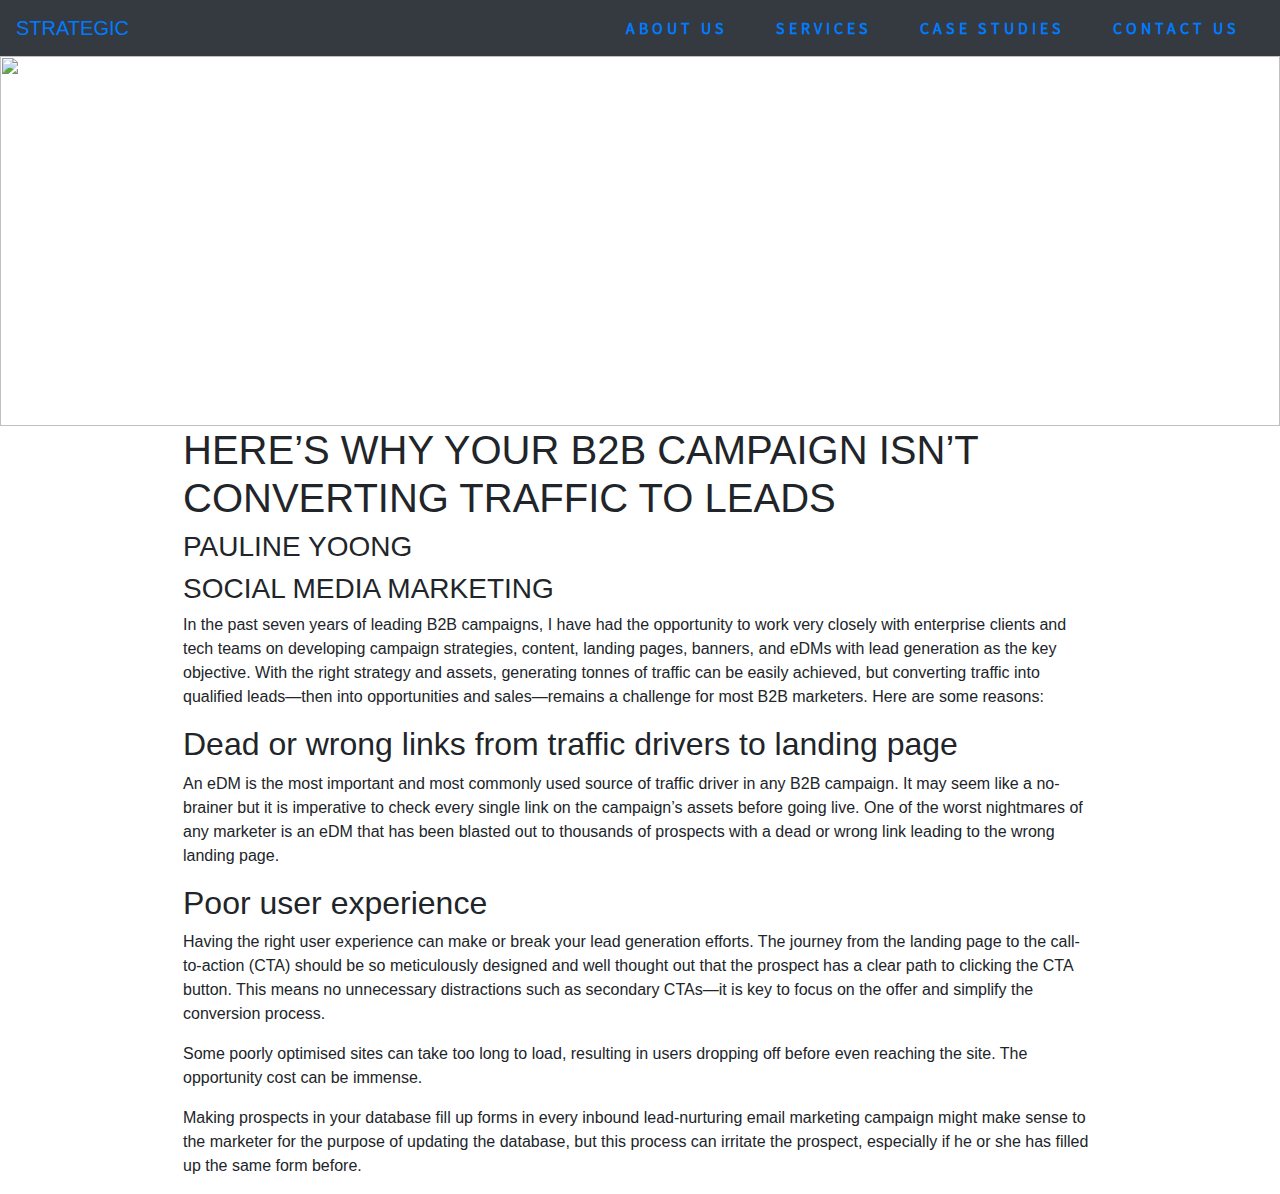
==== test.html @ c986c7dc "dev1" ====
<!DOCTYPE html>
<html lang="en" dir="ltr">
  <head>
    <meta charset="utf-8">
    <title></title>
    <link rel="stylesheet" href="/css/bootstrap.min.css">
    <link rel="stylesheet" href="/css/mycss.css">
    <script type="text/javascript" src="/js/bootstrap.min.js">
    </script>
  </head>
  <body>
    <div class="container-fluid m-0 p-0">
      <nav class="navbar navbar-expand-lg bg-dark">
        <a class="navbar-brand mr-auto" href="#">STRATEGIC</a>

        <ul class="navbar-nav ">
          <li class="nav-item mx-3">
            <a class="nav-link" href="#">ABOUT US</a>
          </li>
          <li class="nav-item mx-3">
            <a class="nav-link" href="#">SERVICES</a>
          </li>
          <li class="nav-item mx-3">
            <a class="nav-link" href="#">CASE STUDIES</a>
          </li>
          <li class="nav-item mx-3">
            <a class="nav-link" href="#">CONTACT US</a>
          </li>
        </ul>

      </nav>
      <img  class="page-header-img" src="images/head-img.jpg" alt="">
    </div>

    <div class="container  page-width">
      <div class="page-title">
        <h1 class="text-uppercase">Here’s why your B2B campaign isn’t converting traffic to leads</h1>
        <h3 class="text-uppercase">PAULINE YOONG</h3>
        <h3 class="text-uppercase">social media marketing</h3>
      </div>
      <div class="page-body">

        <p>In the past seven years of leading B2B campaigns, I have had the opportunity to work very closely with enterprise clients and tech teams on developing campaign strategies, content, landing pages, banners, and eDMs with lead generation as the key objective. With the right strategy and assets, generating tonnes of traffic can be easily achieved, but converting traffic into qualified leads—then into opportunities and sales—remains a challenge for most B2B marketers. Here are some reasons:</p>
        <section>

          <h2>Dead or wrong links from traffic drivers to landing page</h2>
          <p>An eDM is the most important and most commonly used source of traffic driver in any B2B campaign. It may seem like a no-brainer but it is imperative to check every single link on the campaign’s assets before going live. One of the worst nightmares of any marketer is an eDM that has been blasted out to thousands of prospects with a dead or wrong link leading to the wrong landing page.</p>
        </section>
        <section>

          <h2>Poor user experience</h2>
          <p>Having the right user experience can make or break your lead generation efforts. The journey from the landing page to the call-to-action (CTA) should be so meticulously designed and well thought out that the prospect has a clear path to clicking the CTA button. This means no unnecessary distractions such as secondary CTAs—it is key to focus on the offer and simplify the conversion process.</p>
          <p>Some poorly optimised sites can take too long to load, resulting in users dropping off before even reaching the site. The opportunity cost can be immense.</p>
          <p>Making prospects in your database fill up forms in every inbound lead-nurturing email marketing campaign might make sense to the marketer for the purpose of updating the database, but this process can irritate the prospect, especially if he or she has filled up the same form before.</p>
        </section>

      </div>
    </div>
  </body>
</html>
---- css/mycss.css ----
.page-width{
  width: 944px;
}
@font-face{
    font-family:'Source Sans';
    src:url('../fonts/SourceSansPro-Regular.otf');

}

ul.navbar-nav > li a{
  font-family: 'Source Sans';
  font-weight: bold;
  letter-spacing: 4px;
}

.page-header-img{
  object-fit: cover;
  object-position: center;
  width: 100%;
  height:370px;

}
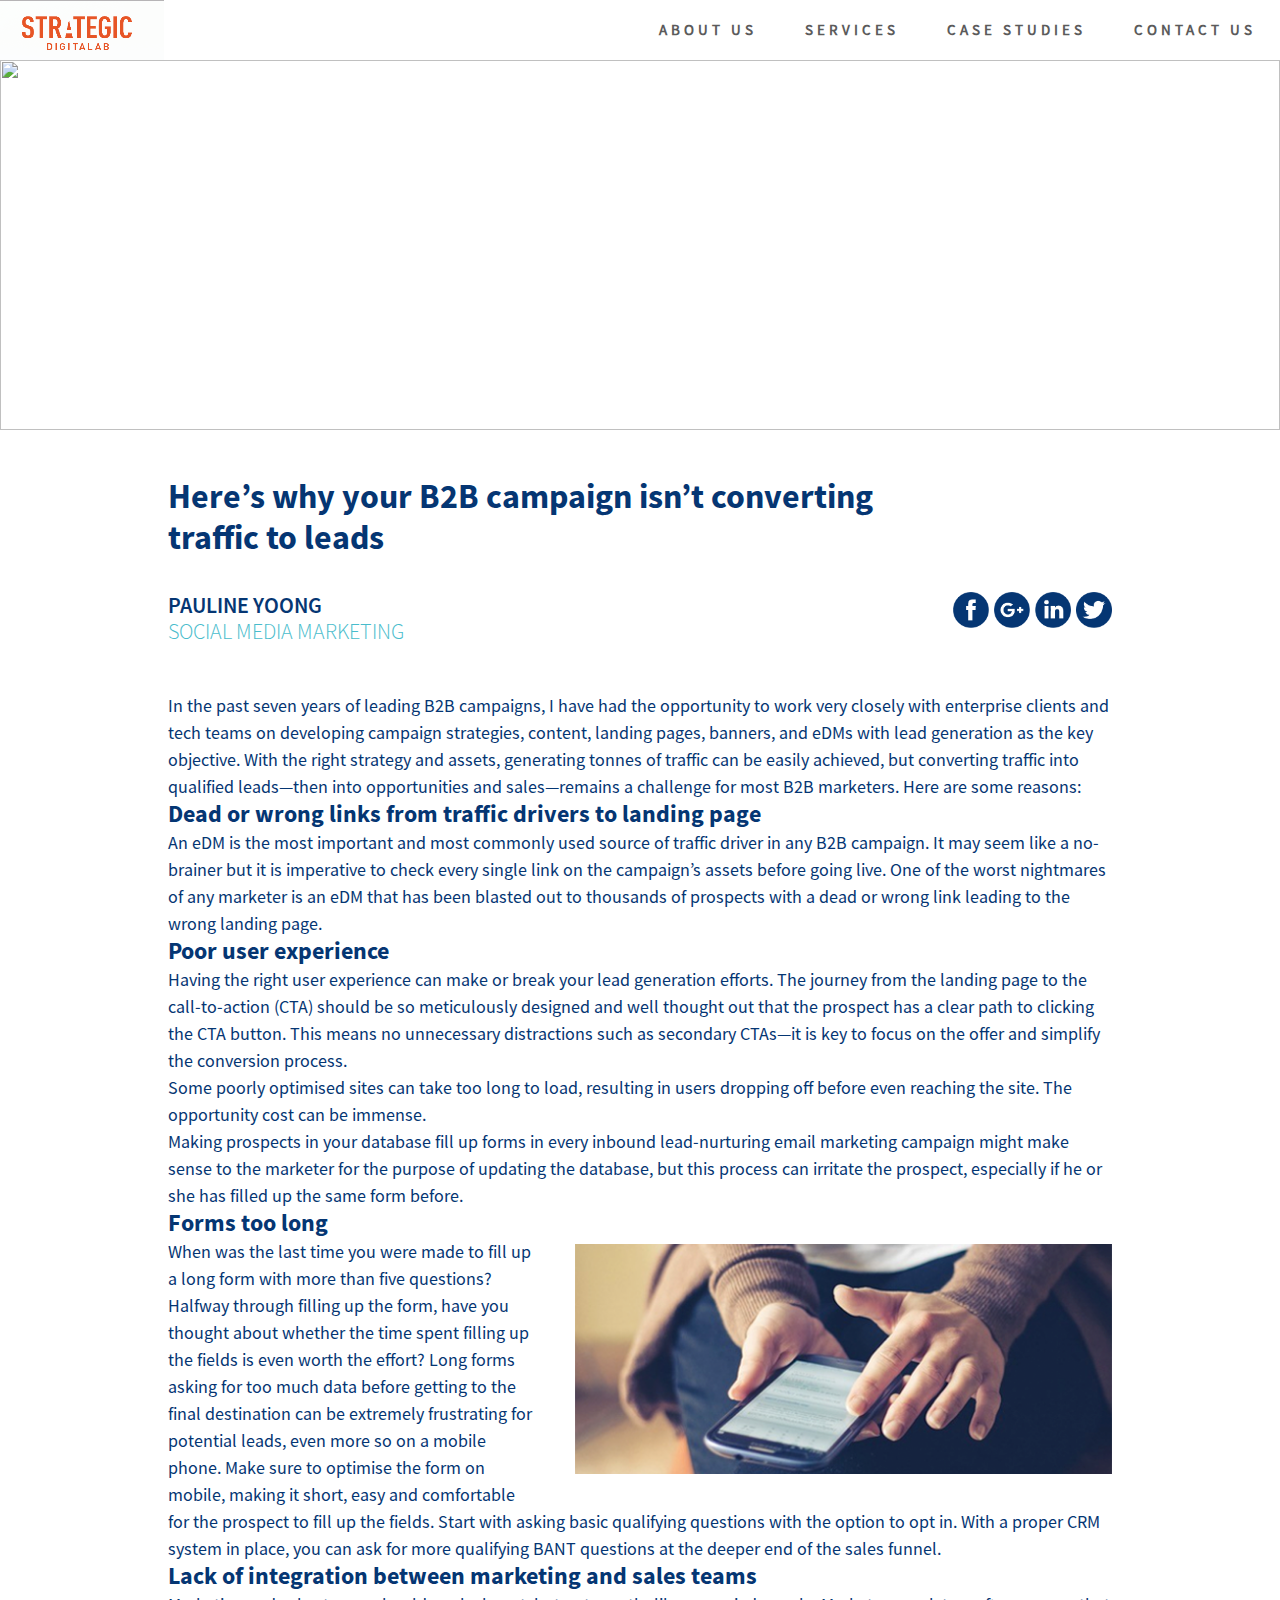
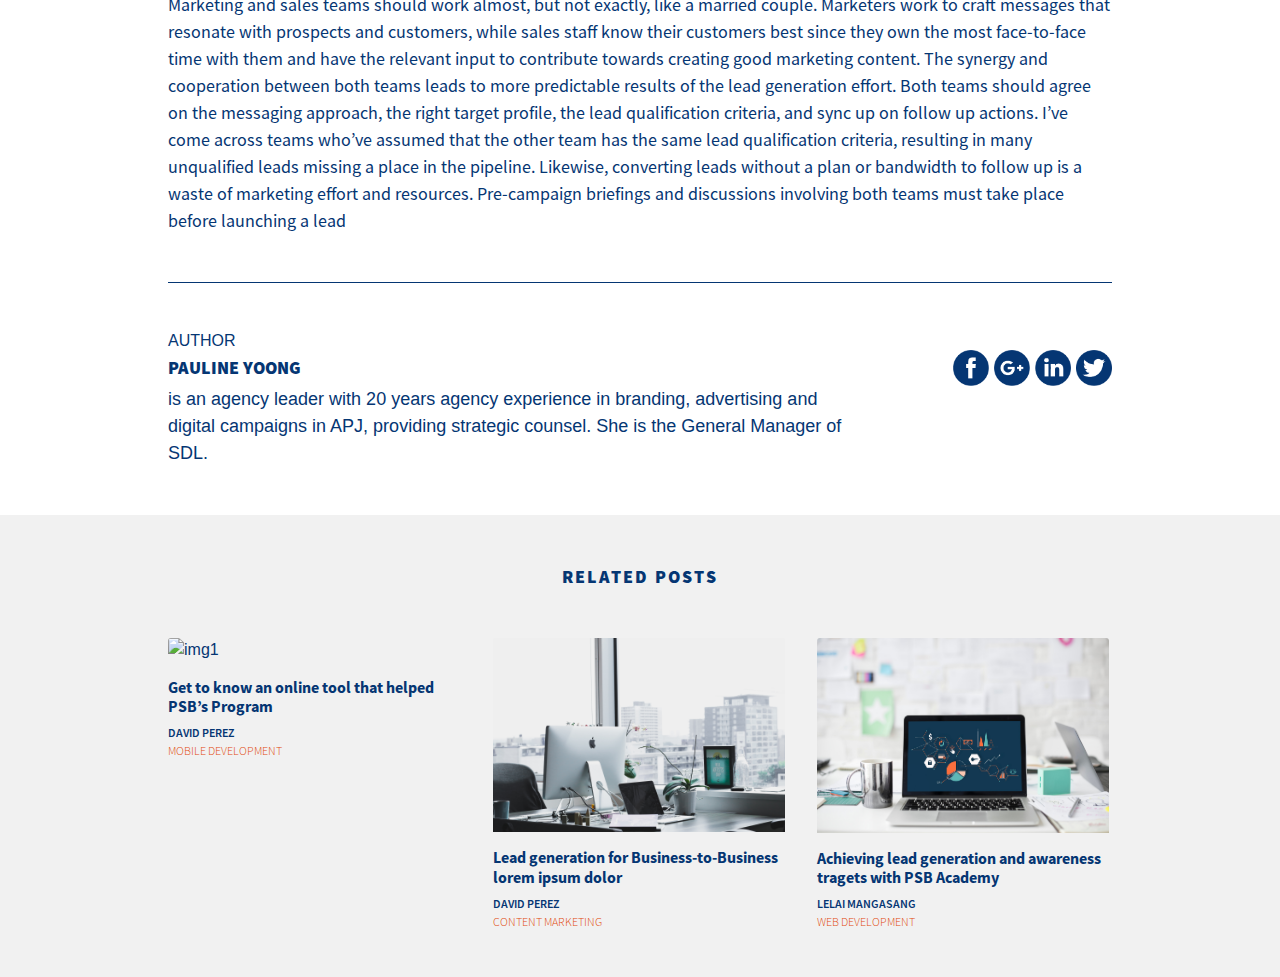
==== commit 5a5283cd: "finished layout" ====
--- a/test.html
+++ b/test.html
@@ -10,8 +10,8 @@
   </head>
   <body>
     <div class="container-fluid m-0 p-0">
-      <nav class="navbar navbar-expand-lg bg-dark">
-        <a class="navbar-brand mr-auto" href="#">STRATEGIC</a>
+      <nav class="navbar navbar-expand-lg p-0">
+        <a class="navbar-brand p-0 mr-auto" href="#"><img class="page-logo" src="images/logo.png"/></a>
 
         <ul class="navbar-nav ">
           <li class="nav-item mx-3">
@@ -32,28 +32,100 @@
       <img  class="page-header-img" src="images/head-img.jpg" alt="">
     </div>
 
-    <div class="container  page-width">
+    <div class="container p-0 page-width">
       <div class="page-title">
-        <h1 class="text-uppercase">Here’s why your B2B campaign isn’t converting traffic to leads</h1>
-        <h3 class="text-uppercase">PAULINE YOONG</h3>
-        <h3 class="text-uppercase">social media marketing</h3>
+        <h1>Here’s why your B2B campaign isn’t converting traffic to leads</h1>
+        <div class="d-flex page-author">
+          <div>
+            <h3 class="text-uppercase ">PAULINE YOONG</h3>
+            <h3 class="text-uppercase role">social media marketing</h3>
+          </div>
+          <div class="page-social-icons d-flex flex-grow-1 justify-content-end">
+            <a href="#"><img src="images/icons/facebook.png"></a>
+            <a href="#"><img src="images/icons/google.png"></a>
+            <a href="#"><img src="images/icons/linkedin.png"></a>
+            <a href="#"><img src="images/icons/twitter.png"></a>
+          </div>
+        </div>
+        
       </div>
-      <div class="page-body">
+      <div class="page-body mb-5">
 
         <p>In the past seven years of leading B2B campaigns, I have had the opportunity to work very closely with enterprise clients and tech teams on developing campaign strategies, content, landing pages, banners, and eDMs with lead generation as the key objective. With the right strategy and assets, generating tonnes of traffic can be easily achieved, but converting traffic into qualified leads—then into opportunities and sales—remains a challenge for most B2B marketers. Here are some reasons:</p>
+
         <section>
-
           <h2>Dead or wrong links from traffic drivers to landing page</h2>
           <p>An eDM is the most important and most commonly used source of traffic driver in any B2B campaign. It may seem like a no-brainer but it is imperative to check every single link on the campaign’s assets before going live. One of the worst nightmares of any marketer is an eDM that has been blasted out to thousands of prospects with a dead or wrong link leading to the wrong landing page.</p>
         </section>
+
         <section>
-
           <h2>Poor user experience</h2>
           <p>Having the right user experience can make or break your lead generation efforts. The journey from the landing page to the call-to-action (CTA) should be so meticulously designed and well thought out that the prospect has a clear path to clicking the CTA button. This means no unnecessary distractions such as secondary CTAs—it is key to focus on the offer and simplify the conversion process.</p>
           <p>Some poorly optimised sites can take too long to load, resulting in users dropping off before even reaching the site. The opportunity cost can be immense.</p>
           <p>Making prospects in your database fill up forms in every inbound lead-nurturing email marketing campaign might make sense to the marketer for the purpose of updating the database, but this process can irritate the prospect, especially if he or she has filled up the same form before.</p>
         </section>
 
+        <section>
+          <h2>Forms too long</h2>
+          <img class="float-right page-img-right" src="images/forms_too_long-img.png" />
+          <p>When was the last time you were made to fill up a long form with more than five questions? Halfway through filling up the form, have you thought about whether the time spent filling up the fields is even worth the effort? Long forms asking for too much data before getting to the final destination can be extremely frustrating for potential leads, even more so on a mobile phone. Make sure to optimise the form on mobile, making it short, easy and comfortable for the prospect to fill up the fields. Start with asking basic qualifying questions with the option to opt in. With a proper CRM system in place, you can ask for more qualifying BANT questions at the deeper end of the sales funnel.</p>
+        </section>
+
+        <section>
+          <h2>Lack of integration between marketing and sales teams</h2>
+          <p>Marketing and sales teams should work almost, but not exactly, like a married couple. Marketers work to craft messages that resonate with prospects and customers, while sales staff know their customers best since they own the most face-to-face time with them and have the relevant input to contribute towards creating good marketing content. The synergy and cooperation between both teams leads to more predictable results of the lead generation effort. Both teams should agree on the messaging approach, the right target profile, the lead qualification criteria, and sync up on follow up actions. I’ve come across teams who’ve assumed that the other team has the same lead qualification criteria, resulting in many unqualified leads missing a place in the pipeline. Likewise, converting leads without a plan or bandwidth to follow up is a waste of marketing effort and resources. Pre-campaign briefings and discussions involving both teams must take place before launching a lead </p>
+        </section>
+
+      </div>
+      <hr class="mb-5">
+      <div class="page-body-footer mb-5">
+        <h5 class="m-0">AUTHOR</h5>
+        <div class="d-flex flex-row m-0">
+          <h3 class="text-uppercase align-self-center">Pauline Yoong</h3>
+          <div class="page-social-icons d-flex flex-grow-1 justify-content-end">
+              <a href="#"><img src="images/icons/facebook.png"></a>
+              <a href="#"><img src="images/icons/google.png"></a>
+              <a href="#"><img src="images/icons/linkedin.png"></a>
+              <a href="#"><img src="images/icons/twitter.png"></a>
+          </div>
+        </div>
+        <p>is an agency leader with 20 years agency experience in branding, advertising and digital campaigns in APJ, providing strategic counsel. She is the General Manager of SDL.</p>
+      </div>
+      
+    </div>
+    <div class="container-fluid m-0 p-0 page-footer">
+      <div class="container p-0 pt-5 page-width">
+        <div class="page-related d-flex justify-content-center mb-5">RELATED POSTS</div>
+        <div class="card-deck">
+          <div class="card page-card shadow-none border-0 mb-5">
+            <img class="card-img-top" src="images/footer-img1.jpg" alt="img1">
+            <div class="card-body p-0">
+              <h4 class="card-title mt-3 mb-2">Get to know an online tool that helped PSB’s Program</h4>
+              <p class="card-text mb-2">DAVID PEREZ</p>
+              <h6 class="card-subtitle">MOBILE DEVELOPMENT</h6>
+            </div>
+          </div>
+
+          <div class="card page-card shadow-none border-0 mb-5">
+            <img class="card-img-top" src="images/footer-img3.jpg" alt="img1">
+            <div class="card-body p-0">
+              <h4 class="card-title mt-3 mb-2">Lead generation for Business-to-Business lorem ipsum dolor </h4>
+              <p class="card-text mb-2">DAVID PEREZ</p>
+              <h6 class="card-subtitle">CONTENT MARKETING</h6>
+            </div>
+          </div>
+
+          <div class="card page-card shadow-none border-0 mb-5">
+            <img class="card-img-top" src="images/footer-img2.jpg" alt="img1">
+            <div class="card-body p-0">
+              <h4 class="card-title mt-3 mb-2">Achieving lead generation and awareness tragets with PSB Academy </h4>
+              <p class="card-text mb-2">LELAI MANGASANG</p>
+              <h6 class="card-subtitle">WEB DEVELOPMENT</h6>
+            </div>
+          </div>
+
+        </div>
+
       </div>
     </div>
   </body>
--- a/css/mycss.css
+++ b/css/mycss.css
@@ -1,16 +1,47 @@
+body{
+  color:#053673;
+}
+
 .page-width{
   width: 944px;
 }
+
 @font-face{
-    font-family:'Source Sans';
+    font-family:'SourceSans';
     src:url('../fonts/SourceSansPro-Regular.otf');
+}
+@font-face{
+  font-family: 'SourceSansBL';
+  src:url('../fonts/SourceSansPro-Black.otf');
+}
+@font-face{
+  font-family: 'SourceSansB';
+  src:url('../fonts/SourceSansPro-Bold.otf');
+}
+@font-face{
+  font-family: 'SourceSansSB';
+  src:url('../fonts/SourceSansPro-Semibold.otf');
+}
+@font-face{
+  font-family: 'SourceSansL';
+  src:url('../fonts/SourceSansPro-Light.otf');
+}
 
+.page-logo{
+  width: 164px;
+  height: 60px;
 }
 
 ul.navbar-nav > li a{
-  font-family: 'Source Sans';
+  font-family: 'SourceSans';
   font-weight: bold;
   letter-spacing: 4px;
+  font-size: 15px;
+  color:#5b5b5b;
+}
+
+ul.navbar-nav > li a:hover{
+  color:#313131;
 }
 
 .page-header-img{
@@ -20,3 +51,121 @@
   height:370px;
 
 }
+
+.page-social-icons > a img{
+  width: 36px;
+  height: 36px;
+  margin-left: 5px;
+}
+
+
+.page-title h1,h3{
+  margin:0;
+  padding:0;
+}
+
+.page-title{
+  margin-top:46px;
+}
+
+.page-title h1{
+  font-family: 'SourceSansB';
+  font-size: 34px;
+  margin-bottom: 34px;
+  margin-right: 220px;
+}
+
+.page-author{  
+  margin-bottom: 48px;
+}
+
+.page-author h3{
+  font-family: 'SourceSansSB';
+  font-size: 22px;
+}
+
+.page-author h3.role{
+  font-family: 'SourceSansL';
+  font-size: 22px;
+  color:#48bccc;
+}
+
+.page-body h2,p{
+  margin: 0;
+  padding:0;
+}
+.page-body h2{
+  font-family: 'SourceSansB';
+  font-size: 24px;  
+}
+.page-body p{
+  font-family: 'SourceSans';
+  font-size: 18px;
+}
+
+.page-img-right{
+  object-fit: cover;
+  width:537px;
+  height: 230px;
+  margin-left:38px;
+  margin-bottom: 30px; 
+  margin-top: 6px; 
+}
+
+hr{
+  border-top:1px solid #053673;
+}
+
+.page-body-footer{
+}
+
+.page-body-footer h5{
+  font-size: 16px;
+}
+.page-body-footer h3{
+  font-family: 'SourceSansBL';
+  font-size: 18px;
+}
+.page-body-footer p{
+  font-size: 18px;
+  margin-right:250px;
+}
+
+.page-footer{
+  background: #f1f1f1;
+}
+
+.page-related{
+  font-size: 18px;
+  font-family: 'SourceSansBL';
+  letter-spacing: 2px;
+}
+
+.page-card{
+  width: 292px;
+  background: none;
+}
+
+.page-card img{
+  object-fit: cover;
+  object-position: 0 0;
+  width: 292px;
+  height: : 178px;
+}
+
+.page-card .card-title{
+  font-family: 'SourceSansB';
+  font-size: 16px;
+}
+
+.page-card .card-text{
+  font-family: 'SourceSansSB';
+  font-size: 12px;
+}
+
+.page-card .card-subtitle{
+  font-family: 'SourceSansL';
+  font-size: 12px;
+  color:#e14808;
+}
+
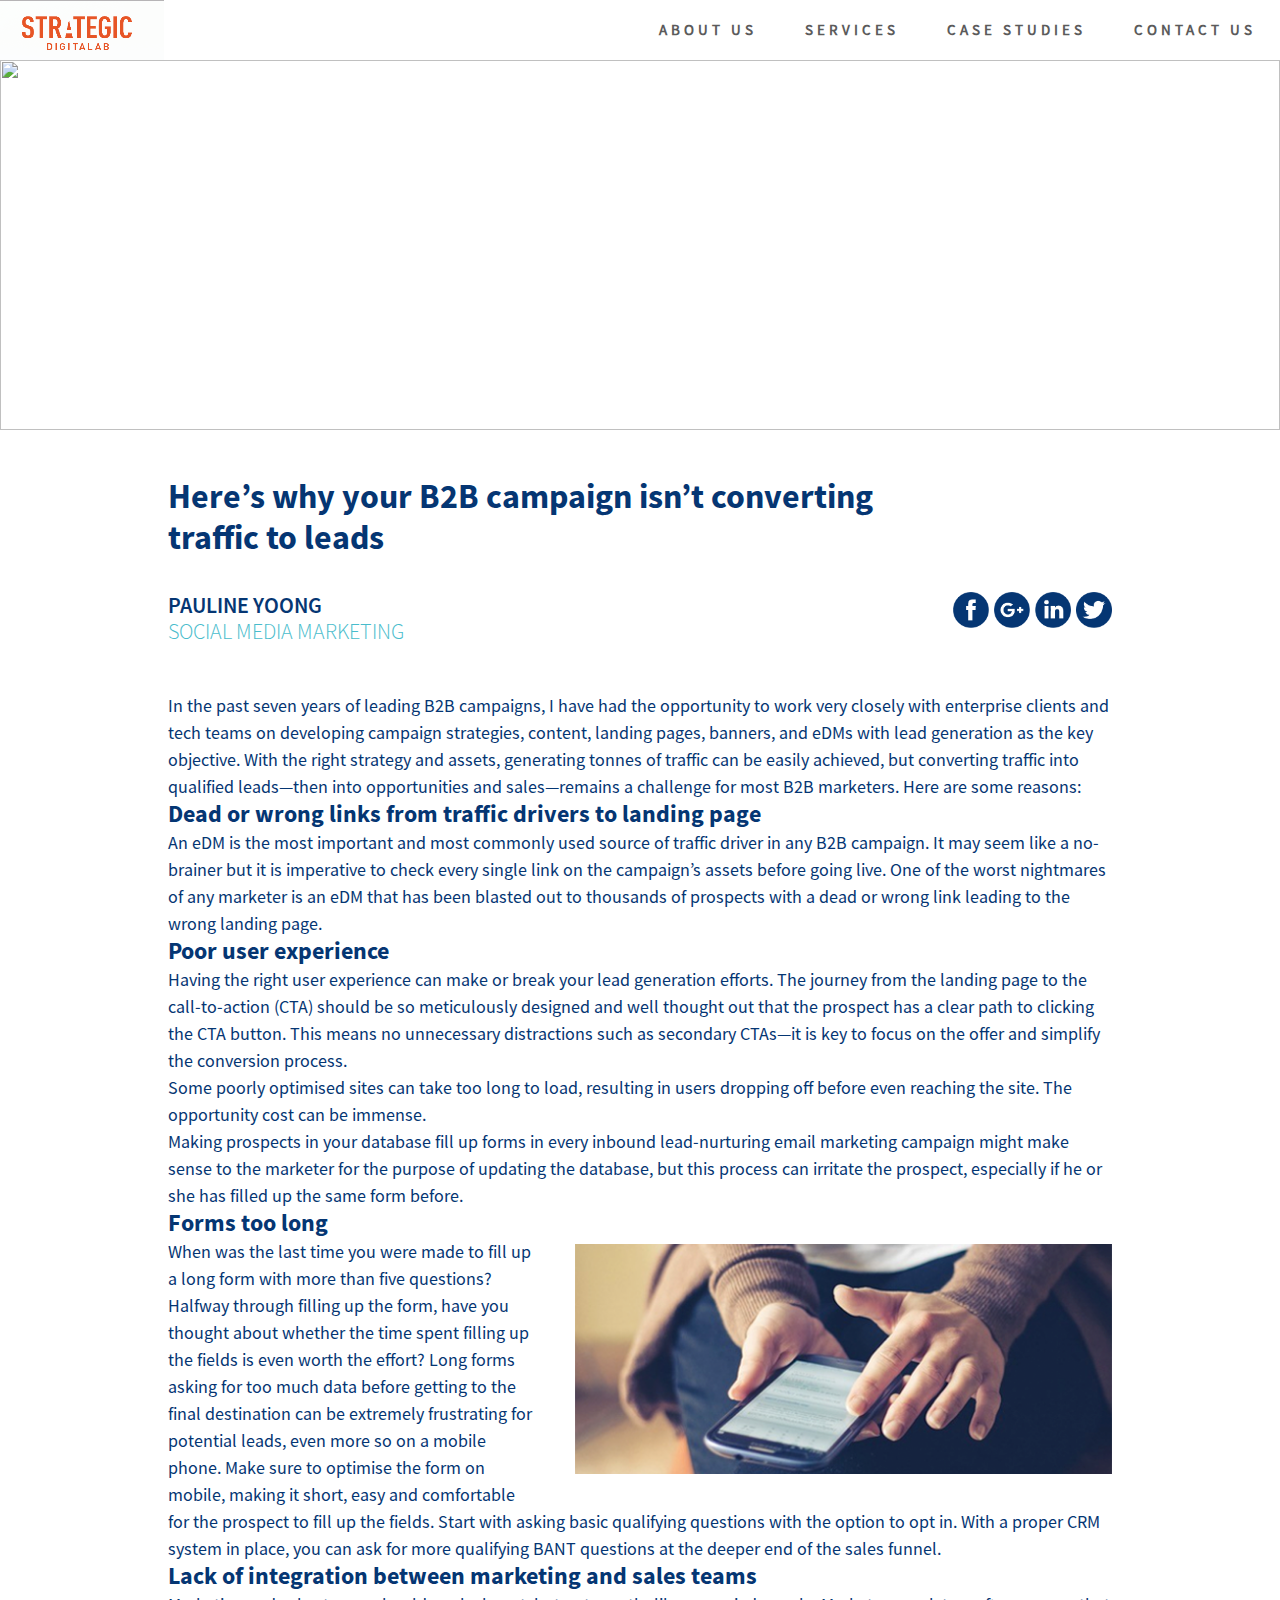
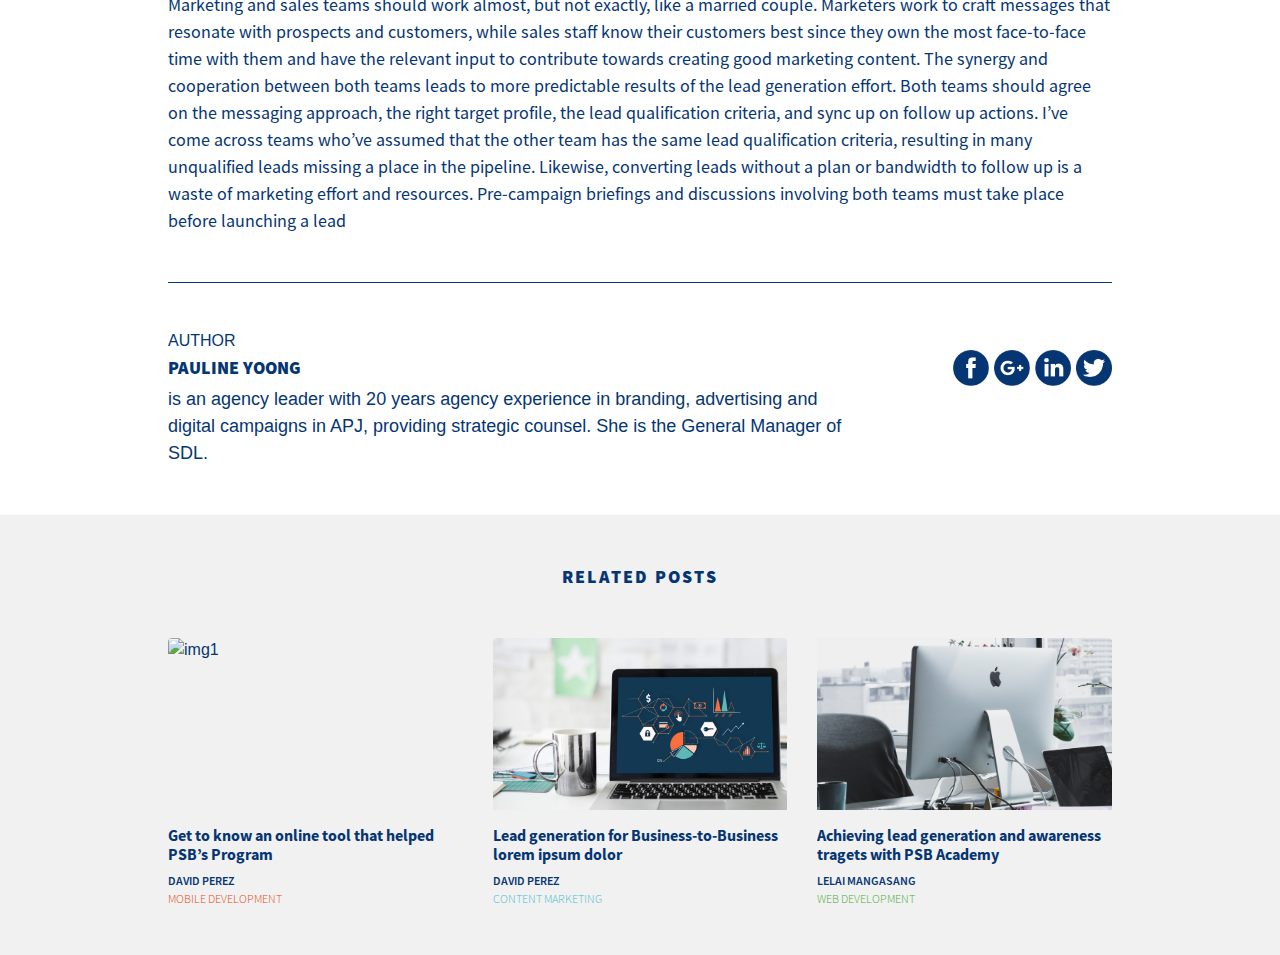
==== commit 268619bb: "polish v1" ====
--- a/test.html
+++ b/test.html
@@ -98,7 +98,7 @@
         <div class="page-related d-flex justify-content-center mb-5">RELATED POSTS</div>
         <div class="card-deck">
           <div class="card page-card shadow-none border-0 mb-5">
-            <img class="card-img-top" src="images/footer-img1.jpg" alt="img1">
+            <img class="card-img-top" src="images/footer-img1.jpg" style="object-position: center;width: 325px;" alt="img1">
             <div class="card-body p-0">
               <h4 class="card-title mt-3 mb-2">Get to know an online tool that helped PSB’s Program</h4>
               <p class="card-text mb-2">DAVID PEREZ</p>
@@ -107,20 +107,20 @@
           </div>
 
           <div class="card page-card shadow-none border-0 mb-5">
-            <img class="card-img-top" src="images/footer-img3.jpg" alt="img1">
+              <img class="card-img-top" src="images/footer-img2.jpg" style="object-position: 0px -75px;width: 400px;" alt="img1">
             <div class="card-body p-0">
               <h4 class="card-title mt-3 mb-2">Lead generation for Business-to-Business lorem ipsum dolor </h4>
               <p class="card-text mb-2">DAVID PEREZ</p>
-              <h6 class="card-subtitle">CONTENT MARKETING</h6>
+              <h6 class="card-subtitle" style="color:#48bccc;">CONTENT MARKETING</h6>
             </div>
           </div>
 
           <div class="card page-card shadow-none border-0 mb-5">
-            <img class="card-img-top" src="images/footer-img2.jpg" alt="img1">
+            <img class="card-img-top" src="images/footer-img3.jpg" style="object-position: 0px -150px;width: 525px;" alt="img1">
             <div class="card-body p-0">
               <h4 class="card-title mt-3 mb-2">Achieving lead generation and awareness tragets with PSB Academy </h4>
               <p class="card-text mb-2">LELAI MANGASANG</p>
-              <h6 class="card-subtitle">WEB DEVELOPMENT</h6>
+              <h6 class="card-subtitle" style="color:#47ab34;">WEB DEVELOPMENT</h6>
             </div>
           </div>
 
--- a/css/mycss.css
+++ b/css/mycss.css
@@ -141,16 +141,14 @@
   letter-spacing: 2px;
 }
 
-.page-card{
-  width: 292px;
+.card{
   background: none;
+  overflow: hidden;
 }
 
 .page-card img{
   object-fit: cover;
-  object-position: 0 0;
-  width: 292px;
-  height: : 178px;
+  height: 172px;
 }
 
 .page-card .card-title{
